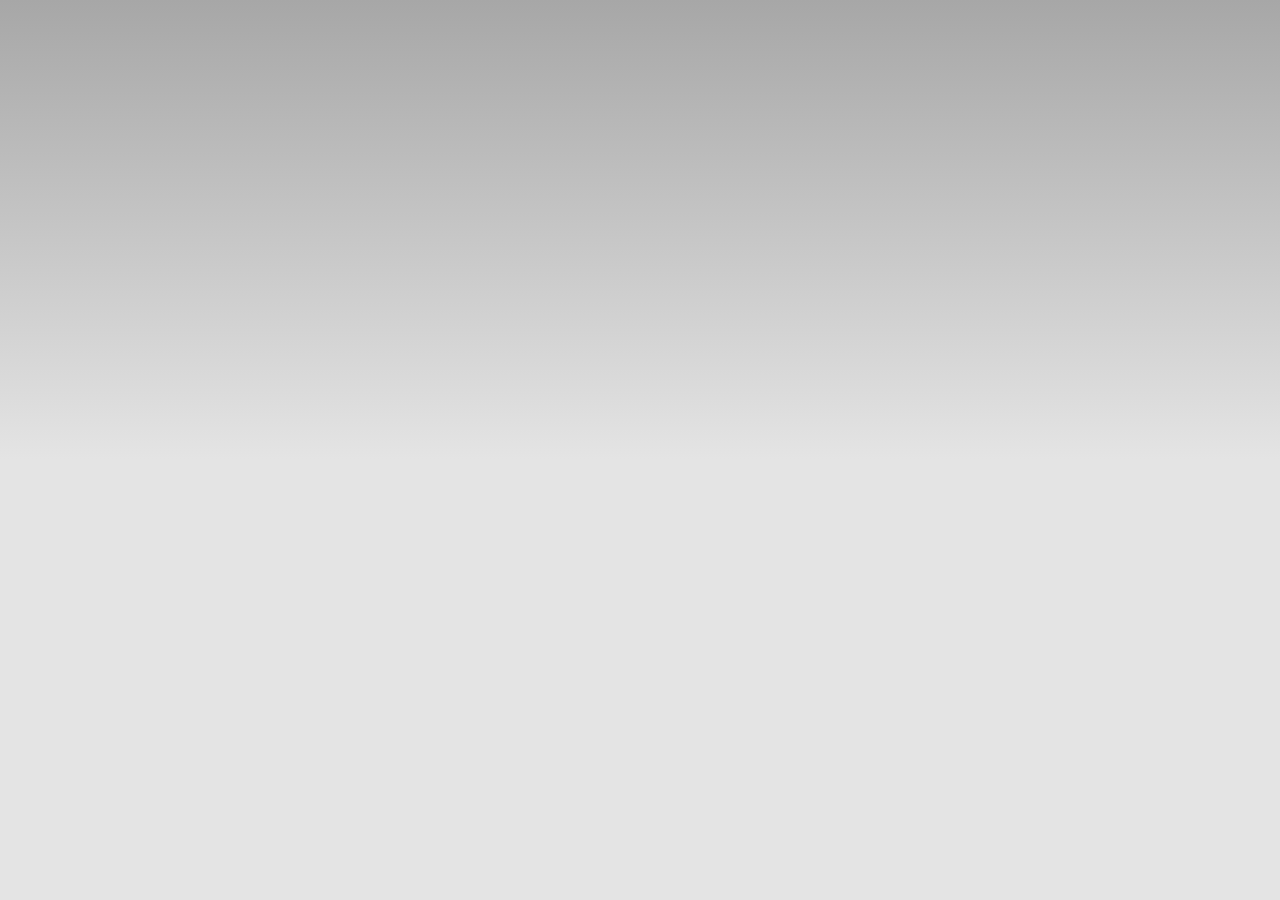
==== www/index.html @ a8de2bc9 "Adding ratchet css files and link to the application" ====
<!DOCTYPE html>
<!--
    Copyright (c) 2012-2014 Adobe Systems Incorporated. All rights reserved.

    Licensed to the Apache Software Foundation (ASF) under one
    or more contributor license agreements.  See the NOTICE file
    distributed with this work for additional information
    regarding copyright ownership.  The ASF licenses this file
    to you under the Apache License, Version 2.0 (the
    "License"); you may not use this file except in compliance
    with the License.  You may obtain a copy of the License at

    http://www.apache.org/licenses/LICENSE-2.0

    Unless required by applicable law or agreed to in writing,
    software distributed under the License is distributed on an
    "AS IS" BASIS, WITHOUT WARRANTIES OR CONDITIONS OF ANY
     KIND, either express or implied.  See the License for the
    specific language governing permissions and limitations
    under the License.
-->
<html>
    <head>
        <meta charset="utf-8" />
        <meta name="format-detection" content="telephone=no" />
        <meta name="msapplication-tap-highlight" content="no" />
        <!-- WARNING: for iOS 7, remove the width=device-width and height=device-height attributes. See https://issues.apache.org/jira/browse/CB-4323 -->
        <meta name="viewport" content="user-scalable=no, initial-scale=1, maximum-scale=1, minimum-scale=1, width=device-width, height=device-height, target-densitydpi=device-dpi" />
        <link rel="stylesheet" type="text/css" href="css/index.css" />
        <link rel="stylesheet" type="text/css" href="css/ratchet.min.css" />
        <title>Hello World</title>
    </head>
    <body>
        <script type="text/javascript" src="cordova.js"></script>
        <script type="text/javascript" src="js/index.js"></script>
        <script type="text/javascript" src="libs/jquery.js"></script>
        <script type="text/javascript" src="libs/handlebars-v4.0.5.js"></script>
        <script type="text/javascript" src="libs/fastclick.js"></script>
        <script type="text/javascript">
            app.initialize();
        </script>
    </body>
</html>
---- www/css/index.css ----
/*
 * Licensed to the Apache Software Foundation (ASF) under one
 * or more contributor license agreements.  See the NOTICE file
 * distributed with this work for additional information
 * regarding copyright ownership.  The ASF licenses this file
 * to you under the Apache License, Version 2.0 (the
 * "License"); you may not use this file except in compliance
 * with the License.  You may obtain a copy of the License at
 *
 * http://www.apache.org/licenses/LICENSE-2.0
 *
 * Unless required by applicable law or agreed to in writing,
 * software distributed under the License is distributed on an
 * "AS IS" BASIS, WITHOUT WARRANTIES OR CONDITIONS OF ANY
 * KIND, either express or implied.  See the License for the
 * specific language governing permissions and limitations
 * under the License.
 */
* {
    -webkit-tap-highlight-color: rgba(0,0,0,0); /* make transparent link selection, adjust last value opacity 0 to 1.0 */
}

body {
    -webkit-touch-callout: none;                /* prevent callout to copy image, etc when tap to hold */
    -webkit-text-size-adjust: none;             /* prevent webkit from resizing text to fit */
    -webkit-user-select: none;                  /* prevent copy paste, to allow, change 'none' to 'text' */
    background-color:#E4E4E4;
    background-image:linear-gradient(top, #A7A7A7 0%, #E4E4E4 51%);
    background-image:-webkit-linear-gradient(top, #A7A7A7 0%, #E4E4E4 51%);
    background-image:-ms-linear-gradient(top, #A7A7A7 0%, #E4E4E4 51%);
    background-image:-webkit-gradient(
        linear,
        left top,
        left bottom,
        color-stop(0, #A7A7A7),
        color-stop(0.51, #E4E4E4)
    );
    background-attachment:fixed;
    font-family:'HelveticaNeue-Light', 'HelveticaNeue', Helvetica, Arial, sans-serif;
    font-size:12px;
    height:100%;
    margin:0px;
    padding:0px;
    text-transform:uppercase;
    width:100%;
}

/* Portrait layout (default) */
.app {
    background:url(../img/logo.png) no-repeat center top; /* 170px x 200px */
    position:absolute;             /* position in the center of the screen */
    left:50%;
    top:50%;
    height:50px;                   /* text area height */
    width:225px;                   /* text area width */
    text-align:center;
    padding:180px 0px 0px 0px;     /* image height is 200px (bottom 20px are overlapped with text) */
    margin:-115px 0px 0px -112px;  /* offset vertical: half of image height and text area height */
                                   /* offset horizontal: half of text area width */
}

/* Landscape layout (with min-width) */
@media screen and (min-aspect-ratio: 1/1) and (min-width:400px) {
    .app {
        background-position:left center;
        padding:75px 0px 75px 170px;  /* padding-top + padding-bottom + text area = image height */
        margin:-90px 0px 0px -198px;  /* offset vertical: half of image height */
                                      /* offset horizontal: half of image width and text area width */
    }
}

h1 {
    font-size:24px;
    font-weight:normal;
    margin:0px;
    overflow:visible;
    padding:0px;
    text-align:center;
}

.event {
    border-radius:4px;
    -webkit-border-radius:4px;
    color:#FFFFFF;
    font-size:12px;
    margin:0px 30px;
    padding:2px 0px;
}

.event.listening {
    background-color:#333333;
    display:block;
}

.event.received {
    background-color:#4B946A;
    display:none;
}

@keyframes fade {
    from { opacity: 1.0; }
    50% { opacity: 0.4; }
    to { opacity: 1.0; }
}
 
@-webkit-keyframes fade {
    from { opacity: 1.0; }
    50% { opacity: 0.4; }
    to { opacity: 1.0; }
}
 
.blink {
    animation:fade 3000ms infinite;
    -webkit-animation:fade 3000ms infinite;
}
---- www/css/ratchet.min.css ----
/*!
 * =====================================================
 * Ratchet v2.0.2 (http://goratchet.com)
 * Copyright 2014 Connor Sears
 * Licensed under MIT (https://github.com/twbs/ratchet/blob/master/LICENSE)
 *
 * v2.0.2 designed by @connors.
 * =====================================================
 *//*! normalize.css v3.0.1 | MIT License | git.io/normalize */html{font-family:sans-serif;-webkit-text-size-adjust:100%;-ms-text-size-adjust:100%}body{margin:0}article,aside,details,figcaption,figure,footer,header,hgroup,main,nav,section,summary{display:block}audio,canvas,progress,video{display:inline-block;vertical-align:baseline}audio:not([controls]){display:none;height:0}[hidden],template{display:none}a{background:0 0}a:active,a:hover{outline:0}abbr[title]{border-bottom:1px dotted}b,strong{font-weight:700}dfn{font-style:italic}h1{margin:.67em 0}mark{color:#000;background:#ff0}small{font-size:80%}sub,sup{position:relative;font-size:75%;line-height:0;vertical-align:baseline}sup{top:-.5em}sub{bottom:-.25em}img{border:0}svg:not(:root){overflow:hidden}figure{margin:1em 40px}hr{height:0;-moz-box-sizing:content-box;box-sizing:content-box}pre{overflow:auto}code,kbd,pre,samp{font-family:monospace,monospace;font-size:1em}button,input,optgroup,select,textarea{margin:0;font:inherit;color:inherit}button{overflow:visible}button,select{text-transform:none}button,html input[type=button],input[type=reset],input[type=submit]{-webkit-appearance:button;cursor:pointer}button[disabled],html input[disabled]{cursor:default}button::-moz-focus-inner,input::-moz-focus-inner{padding:0;border:0}input{line-height:normal}input[type=checkbox],input[type=radio]{box-sizing:border-box;padding:0}input[type=number]::-webkit-inner-spin-button,input[type=number]::-webkit-outer-spin-button{height:auto}input[type=search]::-webkit-search-cancel-button,input[type=search]::-webkit-search-decoration{-webkit-appearance:none}fieldset{padding:.35em .625em .75em;margin:0 2px;border:1px solid silver}legend{padding:0;border:0}textarea{overflow:auto}optgroup{font-weight:700}table{border-spacing:0;border-collapse:collapse}td,th{padding:0}*{-webkit-box-sizing:border-box;-moz-box-sizing:border-box;box-sizing:border-box}body{position:fixed;top:0;right:0;bottom:0;left:0;font-family:"Helvetica Neue",Helvetica,sans-serif;font-size:17px;line-height:21px;color:#000;background-color:#fff}a{color:#428bca;text-decoration:none;-webkit-tap-highlight-color:transparent}a:active{color:#3071a9}.content{position:absolute;top:0;right:0;bottom:0;left:0;overflow:auto;-webkit-overflow-scrolling:touch;background-color:#fff}.content>*{-webkit-transform:translateZ(0);-ms-transform:translateZ(0);transform:translateZ(0)}.bar-nav~.content{padding-top:44px}.bar-header-secondary~.content{padding-top:88px}.bar-footer~.content{padding-bottom:44px}.bar-footer-secondary~.content{padding-bottom:88px}.bar-tab~.content{padding-bottom:50px}.bar-footer-secondary-tab~.content{padding-bottom:94px}.content-padded{margin:10px}.pull-left{float:left}.pull-right{float:right}.clearfix:after,.clearfix:before{display:table;content:" "}.clearfix:after{clear:both}h1,h2,h3,h4,h5,h6{margin-top:0;margin-bottom:10px;line-height:1}.h1,h1{font-size:36px}.h2,h2{font-size:30px}.h3,h3{font-size:24px}.h4,h4{font-size:18px}.h5,h5{margin-top:20px;font-size:14px}.h6,h6{margin-top:20px;font-size:12px}p{margin-top:0;margin-bottom:10px;font-size:14px;color:#777}.btn{position:relative;display:inline-block;padding:6px 8px 7px;margin-bottom:0;font-size:12px;font-weight:400;line-height:1;color:#333;text-align:center;white-space:nowrap;vertical-align:top;cursor:pointer;background-color:#fff;border:1px solid #ccc;border-radius:3px}.btn.active,.btn:active{color:inherit;background-color:#ccc}.btn.disabled,.btn:disabled{opacity:.6}.btn-primary{color:#fff;background-color:#428bca;border:1px solid #428bca}.btn-primary.active,.btn-primary:active{color:#fff;background-color:#3071a9;border:1px solid #3071a9}.btn-positive{color:#fff;background-color:#5cb85c;border:1px solid #5cb85c}.btn-positive.active,.btn-positive:active{color:#fff;background-color:#449d44;border:1px solid #449d44}.btn-negative{color:#fff;background-color:#d9534f;border:1px solid #d9534f}.btn-negative.active,.btn-negative:active{color:#fff;background-color:#c9302c;border:1px solid #c9302c}.btn-outlined{background-color:transparent}.btn-outlined.btn-primary{color:#428bca}.btn-outlined.btn-positive{color:#5cb85c}.btn-outlined.btn-negative{color:#d9534f}.btn-outlined.btn-negative:active,.btn-outlined.btn-positive:active,.btn-outlined.btn-primary:active{color:#fff}.btn-link{padding-top:6px;padding-bottom:6px;color:#428bca;background-color:transparent;border:0}.btn-link.active,.btn-link:active{color:#3071a9;background-color:transparent}.btn-block{display:block;width:100%;padding:15px 0;margin-bottom:10px;font-size:18px}input[type=button],input[type=reset],input[type=submit]{width:100%}.btn .badge{margin:-2px -4px -2px 4px;font-size:12px;background-color:rgba(0,0,0,.15)}.btn .badge-inverted,.btn:active .badge-inverted{background-color:transparent}.btn-negative:active .badge-inverted,.btn-positive:active .badge-inverted,.btn-primary:active .badge-inverted{color:#fff}.btn-block .badge{position:absolute;right:0;margin-right:10px}.btn .icon{font-size:inherit}.bar{position:fixed;right:0;left:0;z-index:10;height:44px;padding-right:10px;padding-left:10px;background-color:#fff;border-bottom:1px solid #ddd;-webkit-backface-visibility:hidden;backface-visibility:hidden}.bar-header-secondary{top:44px}.bar-footer{bottom:0}.bar-footer-secondary{bottom:44px}.bar-footer-secondary-tab{bottom:50px}.bar-footer,.bar-footer-secondary,.bar-footer-secondary-tab{border-top:1px solid #ddd;border-bottom:0}.bar-nav{top:0}.title{position:absolute;display:block;width:100%;padding:0;margin:0 -10px;font-size:17px;font-weight:500;line-height:44px;color:#000;text-align:center;white-space:nowrap}.title a{color:inherit}.bar-tab{bottom:0;display:table;width:100%;height:50px;padding:0;table-layout:fixed;border-top:1px solid #ddd;border-bottom:0}.bar-tab .tab-item{display:table-cell;width:1%;height:50px;color:#929292;text-align:center;vertical-align:middle}.bar-tab .tab-item.active,.bar-tab .tab-item:active{color:#428bca}.bar-tab .tab-item .icon{top:3px;width:24px;height:24px;padding-top:0;padding-bottom:0}.bar-tab .tab-item .icon~.tab-label{display:block;font-size:11px}.bar .btn{position:relative;top:7px;z-index:20;padding:6px 12px 7px;margin-top:0;font-weight:400}.bar .btn.pull-right{margin-left:10px}.bar .btn.pull-left{margin-right:10px}.bar .btn-link{top:0;padding:0;font-size:16px;line-height:44px;color:#428bca;border:0}.bar .btn-link.active,.bar .btn-link:active{color:#3071a9}.bar .btn-block{top:6px;padding:7px 0;margin-bottom:0;font-size:16px}.bar .btn-nav.pull-left{margin-left:-5px}.bar .btn-nav.pull-left .icon-left-nav{margin-right:-3px}.bar .btn-nav.pull-right{margin-right:-5px}.bar .btn-nav.pull-right .icon-right-nav{margin-left:-3px}.bar .icon{position:relative;z-index:20;padding-top:10px;padding-bottom:10px;font-size:24px}.bar .btn .icon{top:3px;padding:0}.bar .title .icon{padding:0}.bar .title .icon.icon-caret{top:4px;margin-left:-5px}.bar input[type=search]{height:29px;margin:6px 0}.bar .segmented-control{top:7px;margin:0 auto}.badge{display:inline-block;padding:2px 9px 3px;font-size:12px;line-height:1;color:#333;background-color:rgba(0,0,0,.15);border-radius:100px}.badge.badge-inverted{padding:0 5px 0 0;background-color:transparent}.badge-primary{color:#fff;background-color:#428bca}.badge-primary.badge-inverted{color:#428bca}.badge-positive{color:#fff;background-color:#5cb85c}.badge-positive.badge-inverted{color:#5cb85c}.badge-negative{color:#fff;background-color:#d9534f}.badge-negative.badge-inverted{color:#d9534f}.card{margin:10px;overflow:hidden;background-color:#fff;border:1px solid #ddd;border-radius:6px}.card .table-view{margin-bottom:0;border-top:0;border-bottom:0}.card .table-view .table-view-divider:first-child{top:0;border-top-left-radius:6px;border-top-right-radius:6px}.card .table-view .table-view-divider:last-child{border-bottom-right-radius:6px;border-bottom-left-radius:6px}.card .table-view-cell:last-child{border-bottom:0}.table-view{padding-left:0;margin-top:0;margin-bottom:15px;list-style:none;background-color:#fff;border-top:1px solid #ddd;border-bottom:1px solid #ddd}.table-view-cell{position:relative;padding:11px 65px 11px 15px;overflow:hidden;border-bottom:1px solid #ddd}.table-view-cell:last-child{border-bottom:0}.table-view-cell>a:not(.btn){position:relative;display:block;padding:inherit;margin:-11px -65px -11px -15px;overflow:hidden;color:inherit}.table-view-cell>a:not(.btn):active{background-color:#eee}.table-view-cell p{margin-bottom:0}.table-view-divider{padding-top:6px;padding-bottom:6px;padding-left:15px;margin-top:-1px;margin-left:0;font-weight:500;color:#999;background-color:#fafafa;border-top:1px solid #ddd;border-bottom:1px solid #ddd}.table-view .media,.table-view .media-body{overflow:hidden}.table-view .media-object.pull-left{margin-right:10px}.table-view .media-object.pull-right{margin-left:10px}.table-view-cell>.badge,.table-view-cell>.btn,.table-view-cell>.toggle,.table-view-cell>a>.badge,.table-view-cell>a>.btn,.table-view-cell>a>.toggle{position:absolute;top:50%;right:15px;-webkit-transform:translateY(-50%);-ms-transform:translateY(-50%);transform:translateY(-50%)}.table-view-cell .navigate-left>.badge,.table-view-cell .navigate-left>.btn,.table-view-cell .navigate-left>.toggle,.table-view-cell .navigate-right>.badge,.table-view-cell .navigate-right>.btn,.table-view-cell .navigate-right>.toggle,.table-view-cell .push-left>.badge,.table-view-cell .push-left>.btn,.table-view-cell .push-left>.toggle,.table-view-cell .push-right>.badge,.table-view-cell .push-right>.btn,.table-view-cell .push-right>.toggle,.table-view-cell>a .navigate-left>.badge,.table-view-cell>a .navigate-left>.btn,.table-view-cell>a .navigate-left>.toggle,.table-view-cell>a .navigate-right>.badge,.table-view-cell>a .navigate-right>.btn,.table-view-cell>a .navigate-right>.toggle,.table-view-cell>a .push-left>.badge,.table-view-cell>a .push-left>.btn,.table-view-cell>a .push-left>.toggle,.table-view-cell>a .push-right>.badge,.table-view-cell>a .push-right>.btn,.table-view-cell>a .push-right>.toggle{right:35px}.content>.table-view:first-child{margin-top:15px}button,input,select,textarea{font-family:"Helvetica Neue",Helvetica,sans-serif;font-size:17px}input[type=color],input[type=date],input[type=datetime-local],input[type=datetime],input[type=email],input[type=month],input[type=number],input[type=password],input[type=search],input[type=tel],input[type=text],input[type=time],input[type=url],input[type=week],select,textarea{width:100%;height:35px;-webkit-appearance:none;padding:0 15px;margin-bottom:15px;line-height:21px;background-color:#fff;border:1px solid #ddd;border-radius:3px;outline:0}input[type=search]{-webkit-box-sizing:border-box;-moz-box-sizing:border-box;box-sizing:border-box;padding:0 10px;font-size:16px;border-radius:20px}input[type=search]:focus{text-align:left}textarea{height:auto}select{height:auto;font-size:14px;background-color:#f8f8f8;-webkit-box-shadow:inset 0 1px 1px rgba(0,0,0,.1);box-shadow:inset 0 1px 1px rgba(0,0,0,.1)}.input-group{background-color:#fff}.input-group input,.input-group textarea{margin-bottom:0;background-color:transparent;border-top:0;border-right:0;border-left:0;border-radius:0;-webkit-box-shadow:none;box-shadow:none}.input-row{height:35px;overflow:hidden;border-bottom:1px solid #ddd}.input-row label{float:left;width:35%;padding:8px 15px;font-family:"Helvetica Neue",Helvetica,sans-serif;line-height:1.1}.input-row input{float:right;width:65%;padding-left:0;margin-bottom:0;border:0}.segmented-control{position:relative;display:table;overflow:hidden;font-size:12px;font-weight:400;background-color:#fff;border:1px solid #ccc;border-radius:3px}.segmented-control .control-item{display:table-cell;width:1%;padding-top:6px;padding-bottom:7px;overflow:hidden;line-height:1;color:#333;text-align:center;text-overflow:ellipsis;white-space:nowrap;border-left:1px solid #ccc}.segmented-control .control-item:first-child{border-left-width:0}.segmented-control .control-item:active{background-color:#eee}.segmented-control .control-item.active{background-color:#ccc}.segmented-control-primary{border-color:#428bca}.segmented-control-primary .control-item{color:#428bca;border-color:inherit}.segmented-control-primary .control-item:active{background-color:#cde1f1}.segmented-control-primary .control-item.active{color:#fff;background-color:#428bca}.segmented-control-positive{border-color:#5cb85c}.segmented-control-positive .control-item{color:#5cb85c;border-color:inherit}.segmented-control-positive .control-item:active{background-color:#d8eed8}.segmented-control-positive .control-item.active{color:#fff;background-color:#5cb85c}.segmented-control-negative{border-color:#d9534f}.segmented-control-negative .control-item{color:#d9534f;border-color:inherit}.segmented-control-negative .control-item:active{background-color:#f9e2e2}.segmented-control-negative .control-item.active{color:#fff;background-color:#d9534f}.control-content{display:none}.control-content.active{display:block}.popover{position:fixed;top:55px;left:50%;z-index:20;display:none;width:280px;margin-left:-140px;background-color:#fff;border-radius:6px;-webkit-box-shadow:0 0 15px rgba(0,0,0,.1);box-shadow:0 0 15px rgba(0,0,0,.1);opacity:0;-webkit-transition:all .25s linear;-moz-transition:all .25s linear;transition:all .25s linear;-webkit-transform:translate3d(0,-15px,0);-ms-transform:translate3d(0,-15px,0);transform:translate3d(0,-15px,0)}.popover:before{position:absolute;top:-15px;left:50%;width:0;height:0;margin-left:-15px;content:'';border-right:15px solid transparent;border-bottom:15px solid #fff;border-left:15px solid transparent}.popover.visible{opacity:1;-webkit-transform:translate3d(0,0,0);-ms-transform:translate3d(0,0,0);transform:translate3d(0,0,0)}.popover .bar~.table-view{padding-top:44px}.backdrop{position:fixed;top:0;right:0;bottom:0;left:0;z-index:15;background-color:rgba(0,0,0,.3)}.popover .btn-block{margin-bottom:5px}.popover .btn-block:last-child{margin-bottom:0}.popover .bar-nav{border-bottom:1px solid #ddd;border-top-left-radius:12px;border-top-right-radius:12px;-webkit-box-shadow:none;box-shadow:none}.popover .table-view{max-height:300px;margin-bottom:0;overflow:auto;-webkit-overflow-scrolling:touch;background-color:#fff;border-top:0;border-bottom:0;border-radius:6px}.modal{position:fixed;top:0;z-index:11;width:100%;min-height:100%;overflow:hidden;background-color:#fff;opacity:0;-webkit-transition:-webkit-transform .25s,opacity 1ms .25s;-moz-transition:-moz-transform .25s,opacity 1ms .25s;transition:transform .25s,opacity 1ms .25s;-webkit-transform:translate3d(0,100%,0);-ms-transform:translate3d(0,100%,0);transform:translate3d(0,100%,0)}.modal.active{height:100%;opacity:1;-webkit-transition:-webkit-transform .25s;-moz-transition:-moz-transform .25s;transition:transform .25s;-webkit-transform:translate3d(0,0,0);-ms-transform:translate3d(0,0,0);transform:translate3d(0,0,0)}.slider{width:100%;overflow:hidden;background-color:#000}.slider .slide-group{position:relative;font-size:0;white-space:nowrap;-webkit-transition:all 0s linear;-moz-transition:all 0s linear;transition:all 0s linear}.slider .slide-group .slide{display:inline-block;width:100%;height:100%;font-size:14px;vertical-align:top}.toggle{position:relative;display:block;width:74px;height:30px;background-color:#fff;border:2px solid #ddd;border-radius:20px;-webkit-transition-duration:.2s;-moz-transition-duration:.2s;transition-duration:.2s;-webkit-transition-property:background-color,border;-moz-transition-property:background-color,border;transition-property:background-color,border}.toggle .toggle-handle{position:absolute;top:-1px;left:-1px;z-index:2;width:28px;height:28px;background-color:#fff;border:1px solid #ddd;border-radius:100px;-webkit-transition-duration:.2s;-moz-transition-duration:.2s;transition-duration:.2s;-webkit-transition-property:-webkit-transform,border,width;-moz-transition-property:-moz-transform,border,width;transition-property:transform,border,width}.toggle:before{position:absolute;top:3px;right:11px;font-size:13px;color:#999;text-transform:uppercase;content:"Off"}.toggle.active{background-color:#5cb85c;border:2px solid #5cb85c}.toggle.active .toggle-handle{border-color:#5cb85c;-webkit-transform:translate3d(44px,0,0);-ms-transform:translate3d(44px,0,0);transform:translate3d(44px,0,0)}.toggle.active:before{right:auto;left:15px;color:#fff;content:"On"}.toggle input[type=checkbox]{display:none}.content.fade{left:0;opacity:0}.content.fade.in{opacity:1}.content.sliding{z-index:2;-webkit-transition:-webkit-transform .4s;-moz-transition:-moz-transform .4s;transition:transform .4s;-webkit-transform:translate3d(0,0,0);-ms-transform:translate3d(0,0,0);transform:translate3d(0,0,0)}.content.sliding.left{z-index:1;-webkit-transform:translate3d(-100%,0,0);-ms-transform:translate3d(-100%,0,0);transform:translate3d(-100%,0,0)}.content.sliding.right{z-index:3;-webkit-transform:translate3d(100%,0,0);-ms-transform:translate3d(100%,0,0);transform:translate3d(100%,0,0)}.navigate-left:after,.navigate-right:after,.push-left:after,.push-right:after{position:absolute;top:50%;display:inline-block;font-family:Ratchicons;font-size:inherit;line-height:1;color:#bbb;text-decoration:none;-webkit-transform:translateY(-50%);-ms-transform:translateY(-50%);transform:translateY(-50%);-webkit-font-smoothing:antialiased}.navigate-left:after,.push-left:after{left:15px;content:'\e822'}.navigate-right:after,.push-right:after{right:15px;content:'\e826'}@font-face{font-family:Ratchicons;font-style:normal;font-weight:400;src:url(../fonts/ratchicons.eot);src:url(../fonts/ratchicons.eot?#iefix) format("embedded-opentype"),url(../fonts/ratchicons.woff) format("woff"),url(../fonts/ratchicons.ttf) format("truetype"),url(../fonts/ratchicons.svg#svgFontName) format("svg")}.icon{display:inline-block;font-family:Ratchicons;font-size:24px;line-height:1;text-decoration:none;-webkit-font-smoothing:antialiased}.icon-back:before{content:'\e80a'}.icon-bars:before{content:'\e80e'}.icon-caret:before{content:'\e80f'}.icon-check:before{content:'\e810'}.icon-close:before{content:'\e811'}.icon-code:before{content:'\e812'}.icon-compose:before{content:'\e813'}.icon-download:before{content:'\e815'}.icon-edit:before{content:'\e829'}.icon-forward:before{content:'\e82a'}.icon-gear:before{content:'\e821'}.icon-home:before{content:'\e82b'}.icon-info:before{content:'\e82c'}.icon-list:before{content:'\e823'}.icon-more-vertical:before{content:'\e82e'}.icon-more:before{content:'\e82f'}.icon-pages:before{content:'\e824'}.icon-pause:before{content:'\e830'}.icon-person:before{content:'\e832'}.icon-play:before{content:'\e816'}.icon-plus:before{content:'\e817'}.icon-refresh:before{content:'\e825'}.icon-search:before{content:'\e819'}.icon-share:before{content:'\e81a'}.icon-sound:before{content:'\e827'}.icon-sound2:before{content:'\e828'}.icon-sound3:before{content:'\e80b'}.icon-sound4:before{content:'\e80c'}.icon-star-filled:before{content:'\e81b'}.icon-star:before{content:'\e81c'}.icon-stop:before{content:'\e81d'}.icon-trash:before{content:'\e81e'}.icon-up-nav:before{content:'\e81f'}.icon-up:before{content:'\e80d'}.icon-right-nav:before{content:'\e818'}.icon-right:before{content:'\e826'}.icon-down-nav:before{content:'\e814'}.icon-down:before{content:'\e820'}.icon-left-nav:before{content:'\e82d'}.icon-left:before{content:'\e822'}
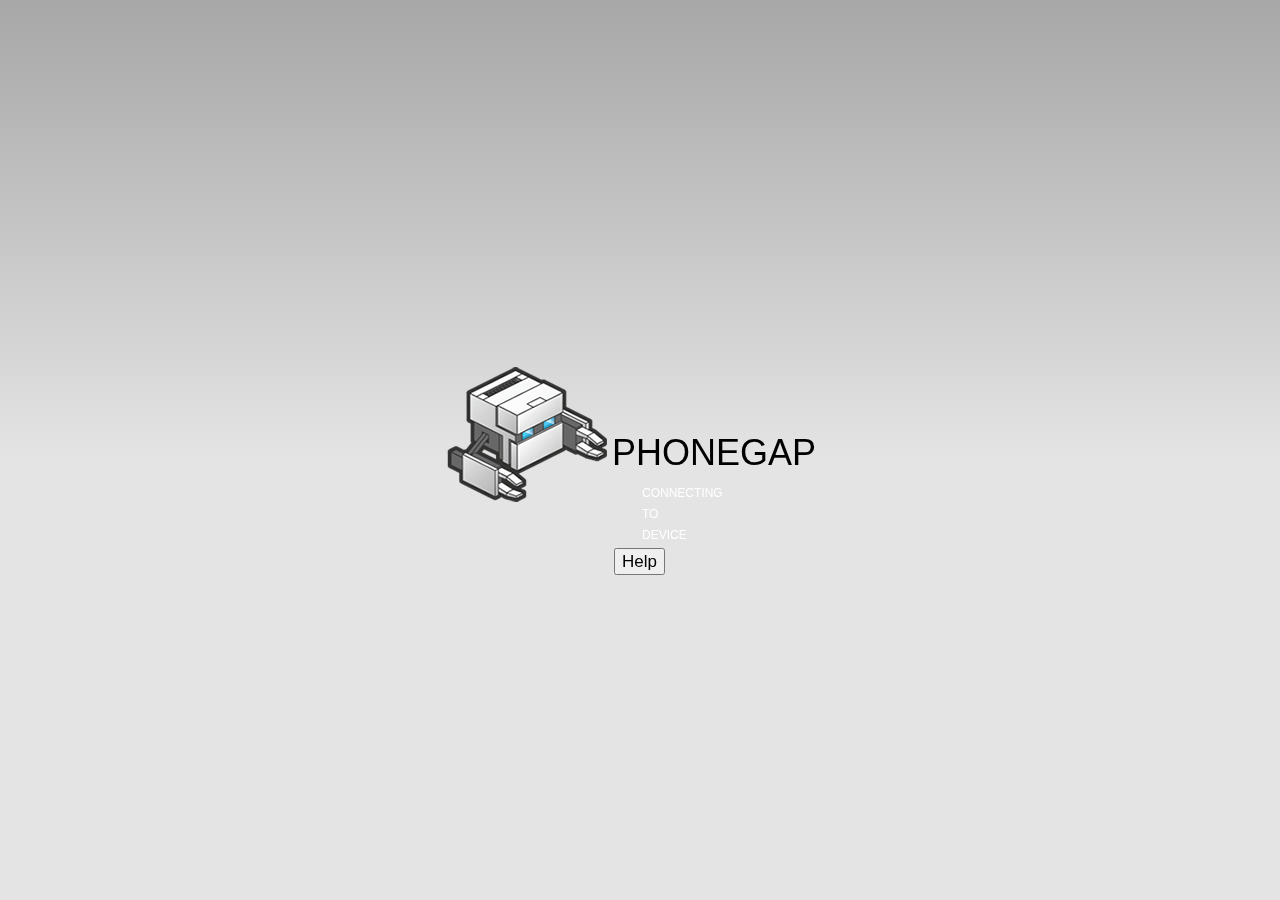
==== commit 1d3a8648: "Finally got a working template using handlebars. Now just to twaek to make it load an external html " ====
--- a/www/index.html
+++ b/www/index.html
@@ -28,14 +28,25 @@
         <meta name="viewport" content="user-scalable=no, initial-scale=1, maximum-scale=1, minimum-scale=1, width=device-width, height=device-height, target-densitydpi=device-dpi" />
         <link rel="stylesheet" type="text/css" href="css/index.css" />
         <link rel="stylesheet" type="text/css" href="css/ratchet.min.css" />
+        <script type="text/template" src="templates/homeScreen.html"></script>
+        <script type="text/javascript" src="libs/jquery.js"></script>
+        <script type="text/javascript" src="libs/handlebars.js"></script>
+        <script type="text/javascript" src="libs/fastclick.js"></script>
+        <script type="text/javascript" src="cordova.js"></script>
         <title>Hello World</title>
     </head>
     <body>
-        <script type="text/javascript" src="cordova.js"></script>
+        <script id="home-tpl" class="home-tpl" type="text/template">
+            <div class="app">
+                <h1>PhoneGap</h1>
+                <div id="deviceready" class="blink">
+                    <p class="event listening">Connecting to Device</p>
+                    <p class="event received">Device is Ready</p>
+                </div>
+                <button type="button" class="help-button" onclick="app.buttonPress()">Help</button>
+            </div>
+        </script>
         <script type="text/javascript" src="js/index.js"></script>
-        <script type="text/javascript" src="libs/jquery.js"></script>
-        <script type="text/javascript" src="libs/handlebars-v4.0.5.js"></script>
-        <script type="text/javascript" src="libs/fastclick.js"></script>
         <script type="text/javascript">
             app.initialize();
         </script>
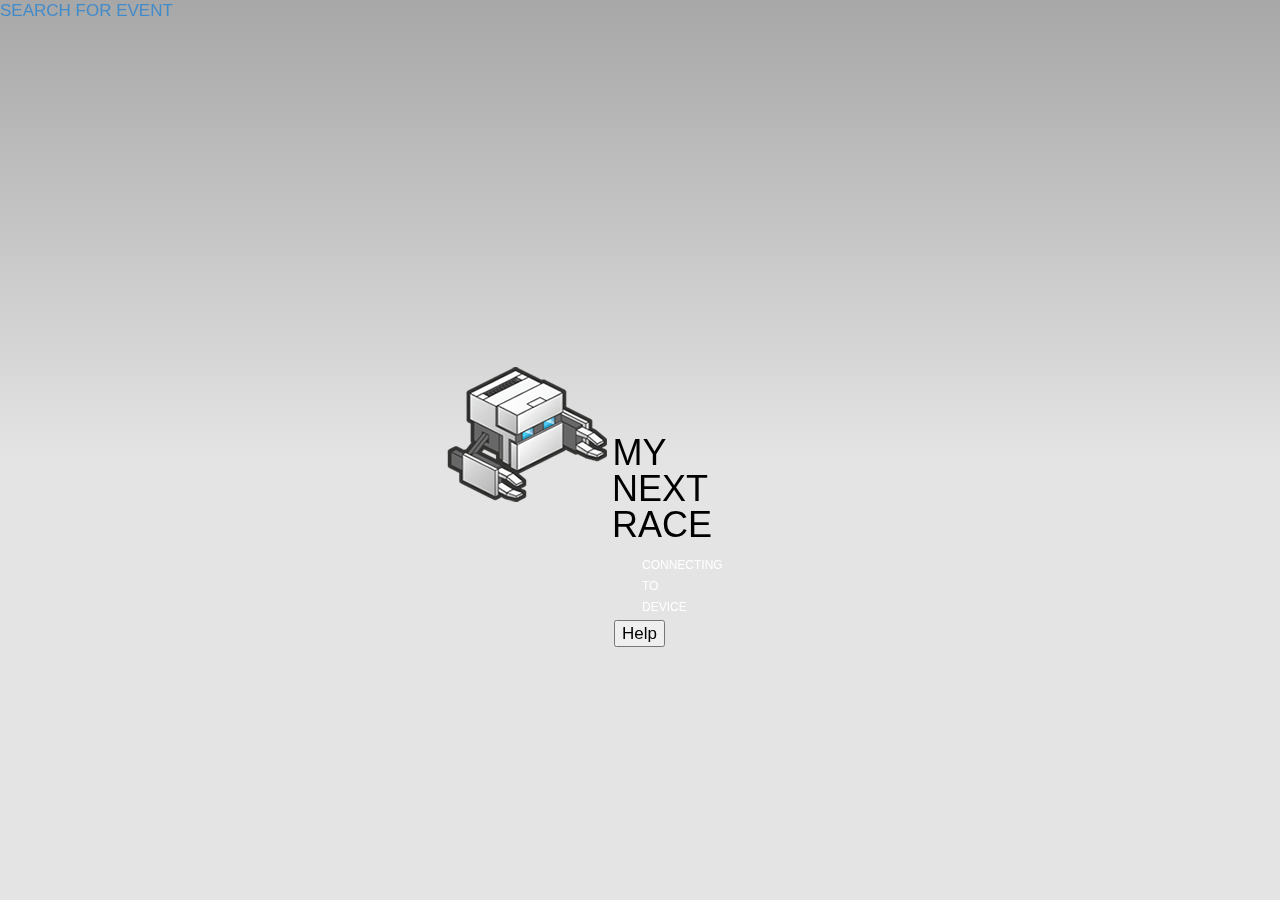
==== commit 7b9a5ba2: "Yay I have a working event search page which displays results. Next to get those results to display " ====
--- a/www/index.html
+++ b/www/index.html
@@ -36,17 +36,11 @@
         <title>Hello World</title>
     </head>
     <body>
-        <script id="home-tpl" class="home-tpl" type="text/template">
-            <div class="app">
-                <h1>PhoneGap</h1>
-                <div id="deviceready" class="blink">
-                    <p class="event listening">Connecting to Device</p>
-                    <p class="event received">Device is Ready</p>
-                </div>
-                <button type="button" class="help-button" onclick="app.buttonPress()">Help</button>
-            </div>
-        </script>
         <script type="text/javascript" src="js/index.js"></script>
+        <script type="text/javascript" src="js/homeview.js"></script>
+        <script type="text/javascript" src="js/eventview.js"></script>
+        <script type="text/javascript" src="js/dbservices.js"></script>
+        <script type="text/javascript" src="js/template-loader.js"></script>
         <script type="text/javascript">
             app.initialize();
         </script>
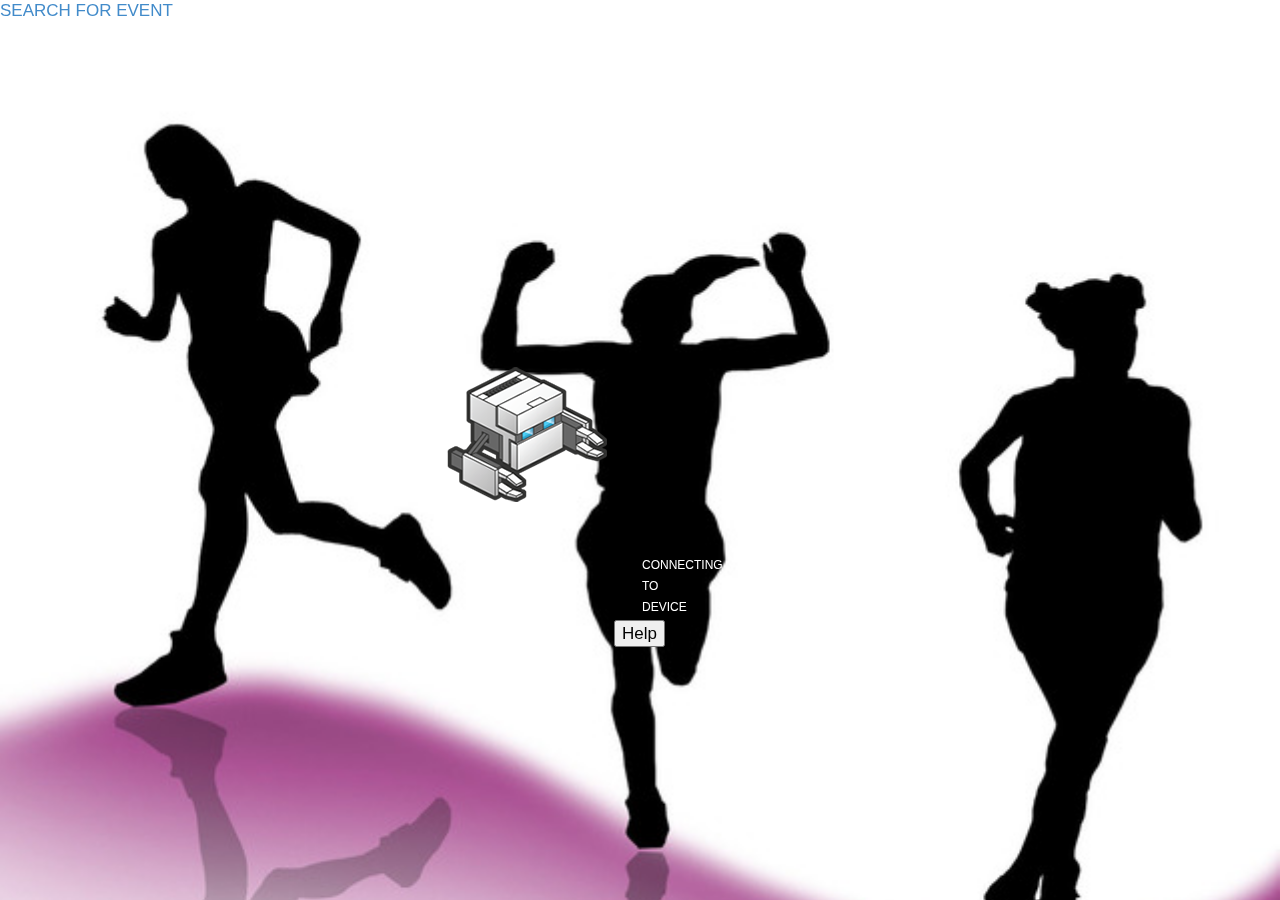
==== commit 85d75d67: "Applying the refactor to all known references" ====
--- a/www/index.html
+++ b/www/index.html
@@ -38,7 +38,7 @@
     <body>
         <script type="text/javascript" src="js/index.js"></script>
         <script type="text/javascript" src="js/homeview.js"></script>
-        <script type="text/javascript" src="js/eventview.js"></script>
+        <script type="text/javascript" src="js/eventsearch.js"></script>
         <script type="text/javascript" src="js/dbservices.js"></script>
         <script type="text/javascript" src="js/template-loader.js"></script>
         <script type="text/javascript">
--- a/www/css/index.css
+++ b/www/css/index.css
@@ -24,18 +24,10 @@
     -webkit-touch-callout: none;                /* prevent callout to copy image, etc when tap to hold */
     -webkit-text-size-adjust: none;             /* prevent webkit from resizing text to fit */
     -webkit-user-select: none;                  /* prevent copy paste, to allow, change 'none' to 'text' */
-    background-color:#E4E4E4;
-    background-image:linear-gradient(top, #A7A7A7 0%, #E4E4E4 51%);
-    background-image:-webkit-linear-gradient(top, #A7A7A7 0%, #E4E4E4 51%);
-    background-image:-ms-linear-gradient(top, #A7A7A7 0%, #E4E4E4 51%);
-    background-image:-webkit-gradient(
-        linear,
-        left top,
-        left bottom,
-        color-stop(0, #A7A7A7),
-        color-stop(0.51, #E4E4E4)
-    );
-    background-attachment:fixed;
+    background: url("../img/runners-silhouette-woman.jpg");
+    background-size: 100%;
+    background-repeat: no-repeat;
+    background-color: white;
     font-family:'HelveticaNeue-Light', 'HelveticaNeue', Helvetica, Arial, sans-serif;
     font-size:12px;
     height:100%;
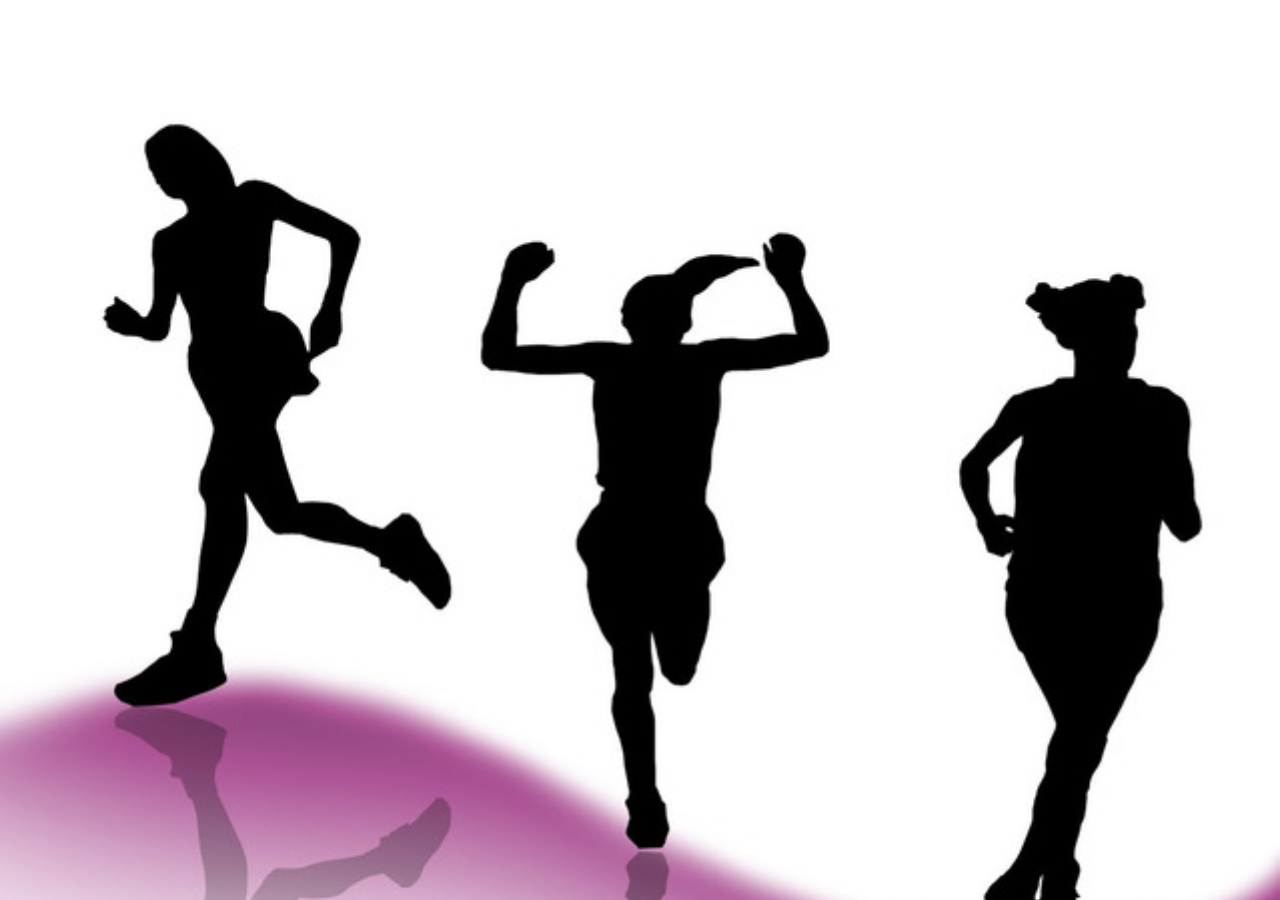
==== commit dc5d380b: "Adding the final screen which is working and rendering. This screen views the event details." ====
--- a/www/index.html
+++ b/www/index.html
@@ -39,6 +39,7 @@
         <script type="text/javascript" src="js/index.js"></script>
         <script type="text/javascript" src="js/homeview.js"></script>
         <script type="text/javascript" src="js/eventsearch.js"></script>
+        <script type="text/javascript" src="js/eventview.js"></script>
         <script type="text/javascript" src="js/dbservices.js"></script>
         <script type="text/javascript" src="js/template-loader.js"></script>
         <script type="text/javascript">
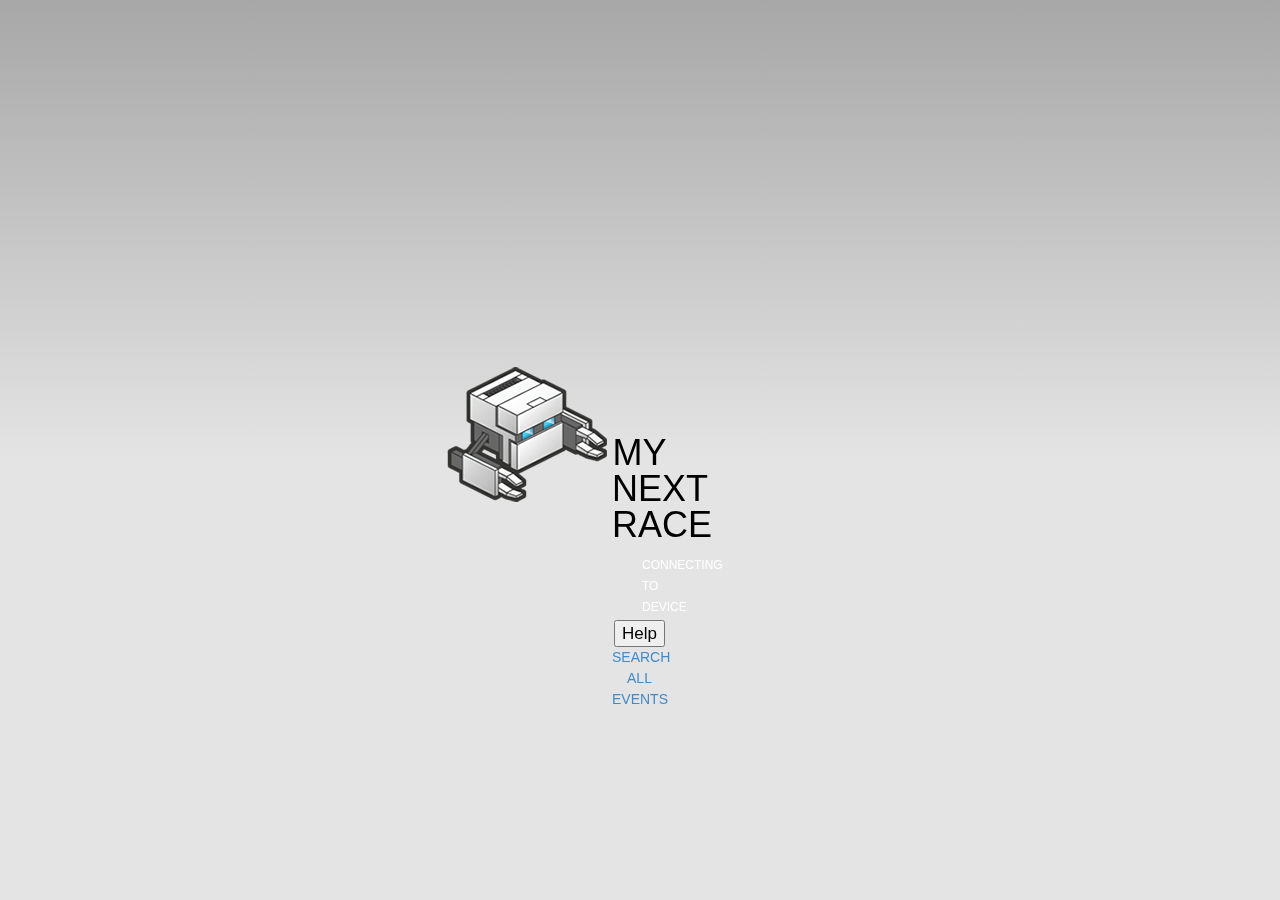
==== commit f0e245f9: "Adding some new images and some tweeks to the CSS" ====
--- a/www/index.html
+++ b/www/index.html
@@ -33,7 +33,7 @@
         <script type="text/javascript" src="libs/handlebars.js"></script>
         <script type="text/javascript" src="libs/fastclick.js"></script>
         <script type="text/javascript" src="cordova.js"></script>
-        <title>Hello World</title>
+        <title>My Next Race</title>
     </head>
     <body>
         <script type="text/javascript" src="js/index.js"></script>
--- a/www/css/index.css
+++ b/www/css/index.css
@@ -24,10 +24,18 @@
     -webkit-touch-callout: none;                /* prevent callout to copy image, etc when tap to hold */
     -webkit-text-size-adjust: none;             /* prevent webkit from resizing text to fit */
     -webkit-user-select: none;                  /* prevent copy paste, to allow, change 'none' to 'text' */
-    background: url("../img/runners-silhouette-woman.jpg");
-    background-size: 100%;
-    background-repeat: no-repeat;
-    background-color: white;
+    background-color:#E4E4E4;
+    background-image:linear-gradient(top, #A7A7A7 0%, #E4E4E4 51%);
+    background-image:-webkit-linear-gradient(top, #A7A7A7 0%, #E4E4E4 51%);
+    background-image:-ms-linear-gradient(top, #A7A7A7 0%, #E4E4E4 51%);
+    background-image:-webkit-gradient(
+        linear,
+        left top,
+        left bottom,
+        color-stop(0, #A7A7A7),
+        color-stop(0.51, #E4E4E4)
+    );
+    background-attachment:fixed;
     font-family:'HelveticaNeue-Light', 'HelveticaNeue', Helvetica, Arial, sans-serif;
     font-size:12px;
     height:100%;
@@ -105,3 +113,221 @@
     animation:fade 3000ms infinite;
     -webkit-animation:fade 3000ms infinite;
 }
+.scroller {
+    top:138px;
+    overflow-y: scroll;
+    -webkit-overflow-scrolling: touch;
+    height: 100%;"
+}
+
+a {
+    text-decoration: none;
+    color: inherit;
+    -webkit-touch-callout: none;
+    -webkit-tap-highlight-color: rgba(0,0,0,0);
+}
+
+.search-bar {
+    padding:8px 14px 12px 8px;
+}
+
+.search-key {
+    width: 100%;
+}
+
+.topcoat-list li p:nth-of-type(2) {
+    color:  #58C0FF ;
+}
+
+.small-pic {
+    float: left;
+    width: 100px;
+    height: 100px;
+    margin-right: 10px;
+}
+
+.large-pic-bg {
+    position: absolute;
+    top: 0px;
+    left: 0px;
+    right: 0px;
+    bottom: 0px;
+    display: none;
+    background: rgba(0,0,0,.8);
+}
+
+.large-pic {
+    position: absolute;
+    top: 10px;
+    left: 10px;
+    right: 10px;
+    bottom: 10px;
+    background-size: contain;
+    display: none;
+}
+
+.page-body {
+    padding: 14px 10px;
+}
+
+.page-body h1 {
+    margin: 0px;
+    font: inherit;
+    color: inherit;
+    background: transparent;
+    border: none;
+    overflow: hidden;
+    font-size: 1.2rem;
+    font-weight: 400;
+}
+
+.page-body h2 {
+    margin: 0px;
+    font: inherit;
+    color: inherit;
+    font-size: 1.1rem;
+    width: 100%;
+}
+
+.page-body h3 {
+    margin: 0px;
+}
+
+.action-button {
+    display: block;
+    margin: 4px 0px;
+    text-align: center;
+}
+
+.scroller {
+    overflow: auto;
+    -webkit-overflow-scrolling: touch;
+    position: absolute;
+    top: 70px;
+    bottom: 0px;
+    left: 0px;
+    right: 0px;
+}
+
+.hscroller {
+    overflow-x: scroll;
+    overflow-y: hidden;
+    -webkit-overflow-scrolling: touch;
+    position: absolute;
+    top: 80px;
+    height: 200px;
+    left: 10px;
+    right: 10px;
+    white-space: nowrap;
+}
+
+.topcoat-icon--back {
+    background: url("../img/back_light.svg") no-repeat;
+    -webkit-background-size: cover;
+    -moz-background-size: cover;
+    background-size: cover;
+}
+
+.topcoat-list__container {
+    border-bottom: none;
+    clear: both;
+}
+
+a {
+    text-decoration: none;
+    color: inherit;
+    -webkit-touch-callout: none;
+    -webkit-tap-highlight-color: rgba(0,0,0,0);
+}
+
+.topcoat-list {
+    list-style: none;
+}
+
+.product-list li {
+    position: relative;
+    text-align: left;
+    clear: both;
+    padding: 8px 60px 8px 8px !important;
+    height: 60px;
+}
+
+.product-list > li p:nth-of-type(1) {
+    margin: 0px;
+    /*padding-top: 4px;*/
+    /*font-weight: bold;*/
+}
+
+.product-list > li p:nth-of-type(2) {
+    margin: 0px;
+    color: #58C0FF;
+}
+
+.product-list > li p:nth-of-type(3) {
+    margin: 0px;
+}
+
+.product-list > li img {
+    width: 60px;
+    height: 60px;
+    float: left;
+    margin-top: 0px;
+    margin-right: 8px;
+}
+
+.product-list li:active {
+    background-color: #d3d7d7;;
+}
+
+ul {
+    clear:both;
+    border-top: none !important;
+}
+
+.icon-facebook {
+    background: transparent url(../img/facebook.svg);
+    background-repeat: no-repeat;
+    -webkit-background-size: cover;
+    -moz-background-size: cover;
+    background-size: cover;
+}
+
+.icon-twitter {
+    background: transparent url(../img/twitter.svg);
+    background-repeat: no-repeat;
+    -webkit-background-size: cover;
+    -moz-background-size: cover;
+    background-size: cover;
+}
+
+.chevron {
+    background: transparent url(../img/next_blue.svg);
+    background-repeat: no-repeat;
+    background-size: contain;
+    width: 20px;
+    height: 20px;
+    position: absolute;
+    right: 12px;
+    top: 22px;
+    height: 50px;
+    width: 28px;
+}
+
+#map {
+    position: absolute;
+    top: 64px;
+    left: 0;
+    right: 0;
+    bottom: 0;
+    overflow: hidden;
+}
+
+h3 {
+    clear: both;
+    padding-top: 12px;
+}
+
+.price {
+    color: green !important;
+    padding-bottom: 14px;
+}
